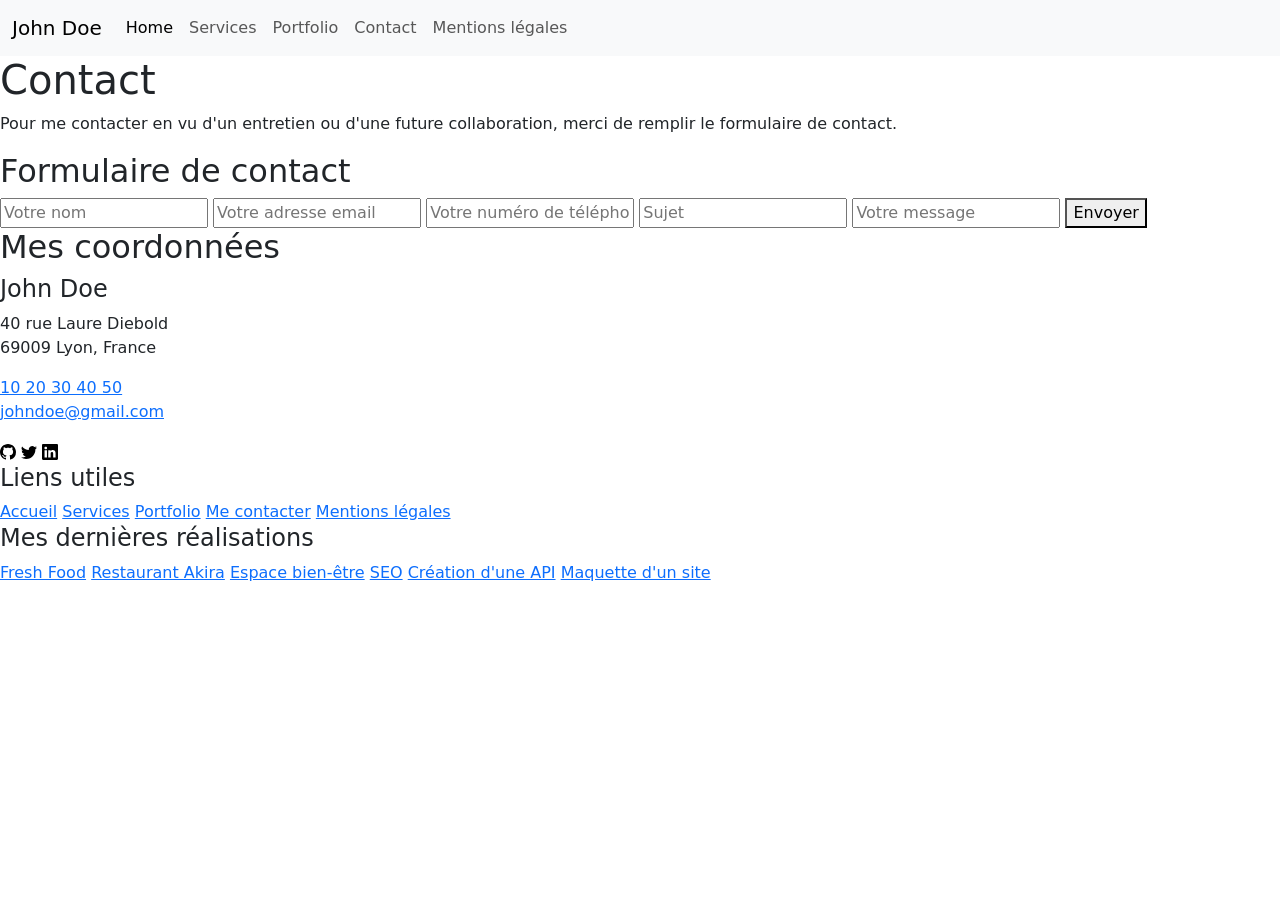
==== src/pages/contact.html @ 67acb846 "Adding form" ====
<!DOCTYPE html>
<html lang="fr">
<head>
    <meta charset="UTF-8">
    <meta name="viewport" content="width=device-width, initial-scale=1.0">
    <title>Document</title>
    <link href="https://cdn.jsdelivr.net/npm/bootstrap@5.2.3/dist/css/bootstrap.min.css" rel="stylesheet" integrity="sha384-rbsA2VBKQhggwzxH7pPCaAqO46MgnOM80zW1RWuH61DGLwZJEdK2Kadq2F9CUG65" crossorigin="anonymous">

</head>
<body>
    <header>
      <nav class="navbar navbar-expand-lg bg-light">
        <div class="container-fluid">
          <a class="navbar-brand" href="../../public/index.html">John Doe</a>
          <button class="navbar-toggler" type="button" data-bs-toggle="collapse" data-bs-target="#navbarSupportedContent" aria-controls="navbarSupportedContent" aria-expanded="false" aria-label="Toggle navigation">
            <span class="navbar-toggler-icon"></span>
          </button>
          <div class="collapse navbar-collapse" id="navbarSupportedContent">
            <ul class="navbar-nav me-auto mb-2 mb-lg-0">
              <li class="nav-item">
                <a class="nav-link active" aria-current="page" href="../../public/index.html">Home</a>
              </li>
              <li class="nav-item">
                <a class="nav-link" href="./services.html">Services</a>
              </li>
              <li class="nav-item">
                <a class="nav-link" href="./portfolio.html">Portfolio</a>
              <li class="nav-item">
                <a class="nav-link" href="./contact.html">Contact</a>
              </li>
              <li class="nav-item">
                <a class="nav-link" href="./mentions_legales.html">Mentions légales</a>
              </li>
            </ul>
          </div>
        </div>
      </nav>
    </header>
    <div>
      <h1>Contact</h1>
      <p>Pour me contacter en vu d'un entretien ou d'une future collaboration, merci de remplir le formulaire de contact.</p>
    </div>
    <section>
      <div>
        <h2>Formulaire de contact</h2>
        <form action="#" method="post">
          <input type="text" name="name" placeholder="Votre nom" required>
          <input type="text" name="mail" placeholder="Votre adresse email" required>
          <input type="text" name="phone" placeholder="Votre numéro de téléphone" required>
          <input type="text" name="subject" placeholder="Sujet" required>
          <input type="textarea" name="message" placeholder="Votre message" required>
          <button type="submit">Envoyer</button>
        </form>
      </div>
      <div>
        <h2>Mes coordonnées</h2>
      </div>
    </section>
    <script src="https://cdn.jsdelivr.net/npm/bootstrap@5.2.3/dist/js/bootstrap.bundle.min.js" integrity="sha384-kenU1KFdBIe4zVF0s0G1M5b4hcpxyD9F7jL+jjXkk+Q2h455rYXK/7HAuoJl+0I4" crossorigin="anonymous"></script>
</body>
<footer>
    <div>
      <h4>John Doe</h4>
      <address>
        <p>40 rue Laure Diebold <br>
        69009 Lyon, France</p>
        <a href="tell:1020304050">10 20 30 40 50</a><br>
        <a href="mailto:johndoe@gmail.com">johndoe@gmail.com</a><br>
    </address>
    <a href=""><img src="../logos/github.svg" alt=""></a>
    <a href=""><img src="../logos/twitter.svg" alt=""></a>
    <a href=""><img src="../logos/linkedin.svg" alt=""></a>
    </div>
    <div>
      <h4>Liens utiles</h4>
      <a href="../../public/index.html">Accueil</a>
      <a href="./services.html">Services</a>
      <a href="./portfolio.html">Portfolio</a>
      <a href="./contact.html">Me contacter</a>
      <a href="./mentions_legales.html">Mentions légales</a>
    </div>
    <div>
      <h4>Mes dernières réalisations</h4>
      <a href="./portfolio.html">Fresh Food</a>
      <a href="./portfolio.html">Restaurant Akira</a>
      <a href="./portfolio.html">Espace bien-être</a>
      <a href="./portfolio.html">SEO</a>
      <a href="./portfolio.html">Création d'une API</a>
      <a href="./portfolio.html">Maquette d'un site</a>
    </div>
  </footer>
</html>
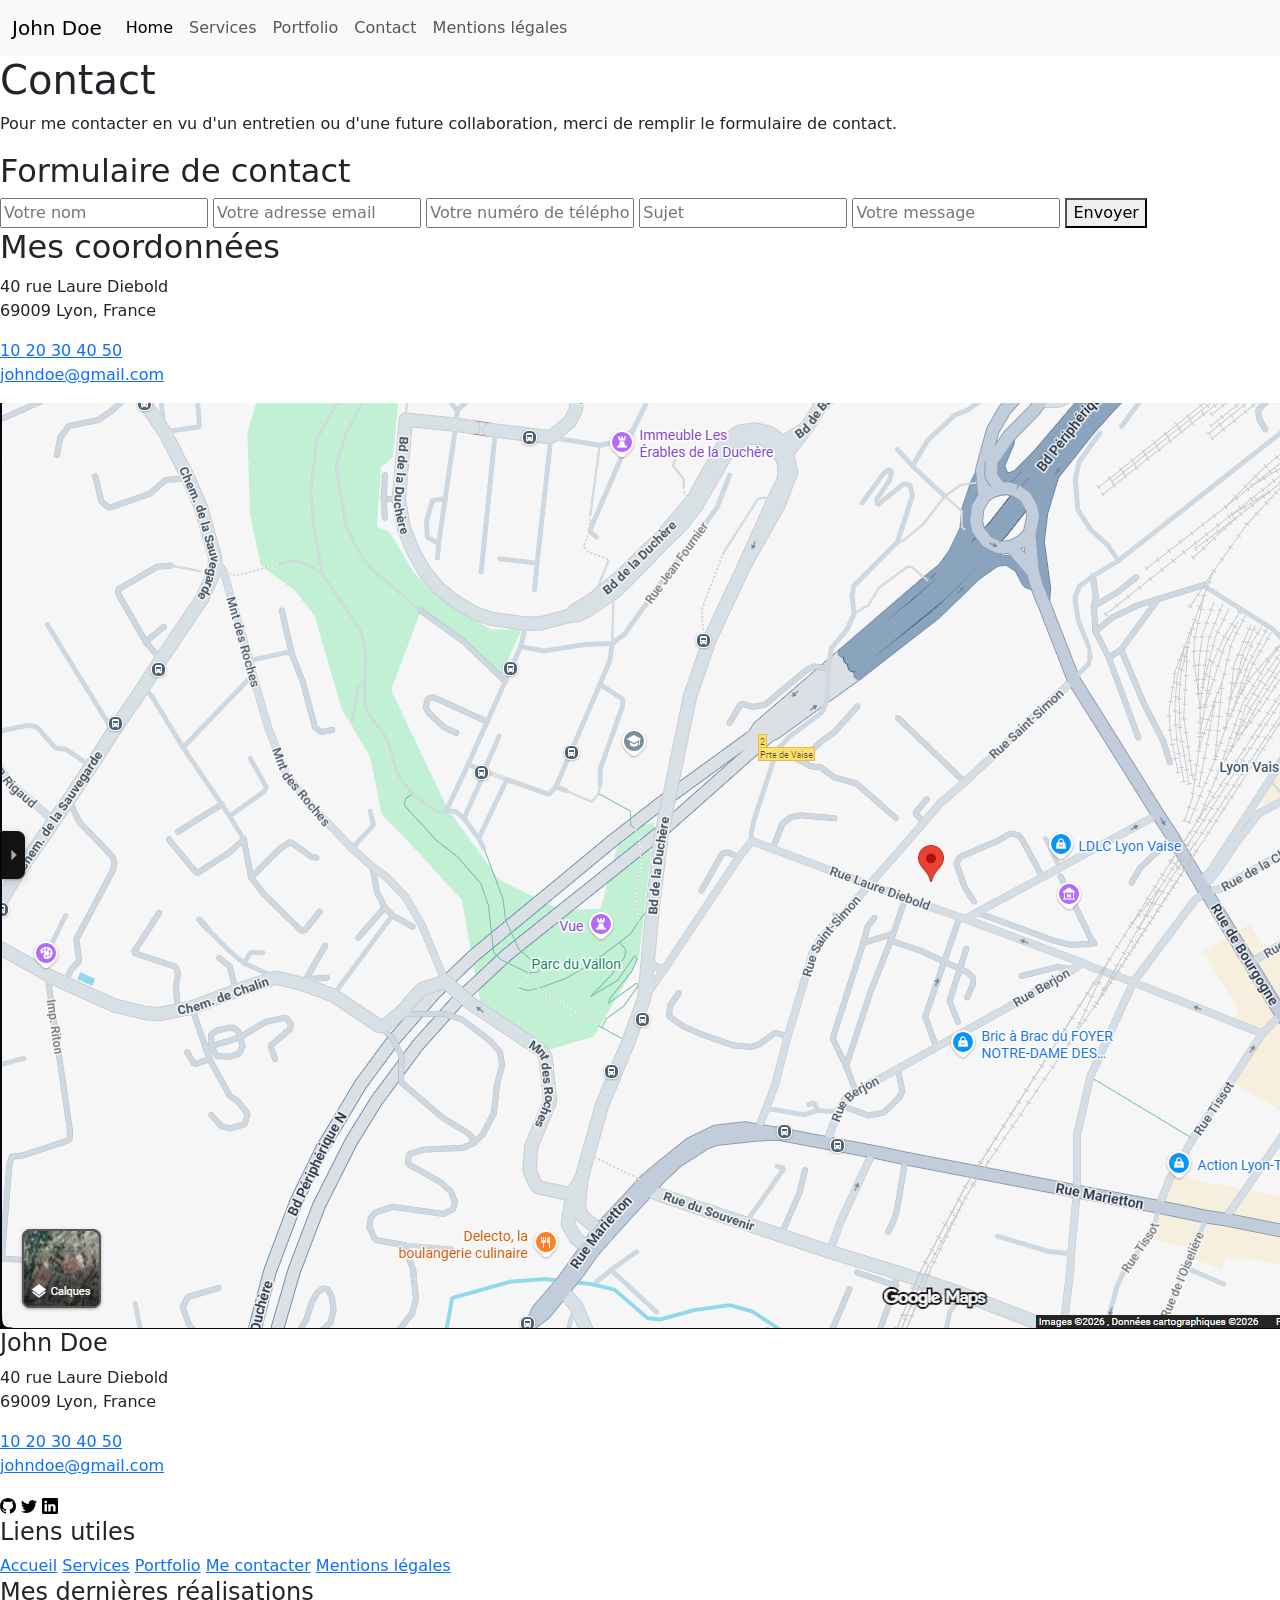
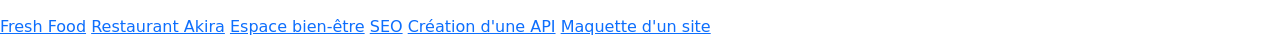
==== commit 209da55c: "adding mes coordonnées" ====
--- a/src/pages/contact.html
+++ b/src/pages/contact.html
@@ -54,6 +54,13 @@
       </div>
       <div>
         <h2>Mes coordonnées</h2>
+        <address>
+        <p>40 rue Laure Diebold <br>
+        69009 Lyon, France</p>
+        <a href="tell:1020304050">10 20 30 40 50</a><br>
+        <a href="mailto:johndoe@gmail.com">johndoe@gmail.com</a><br>
+    </address>
+    <img src="../images/Google_maps.png" alt="Carte google maps">
       </div>
     </section>
     <script src="https://cdn.jsdelivr.net/npm/bootstrap@5.2.3/dist/js/bootstrap.bundle.min.js" integrity="sha384-kenU1KFdBIe4zVF0s0G1M5b4hcpxyD9F7jL+jjXkk+Q2h455rYXK/7HAuoJl+0I4" crossorigin="anonymous"></script>
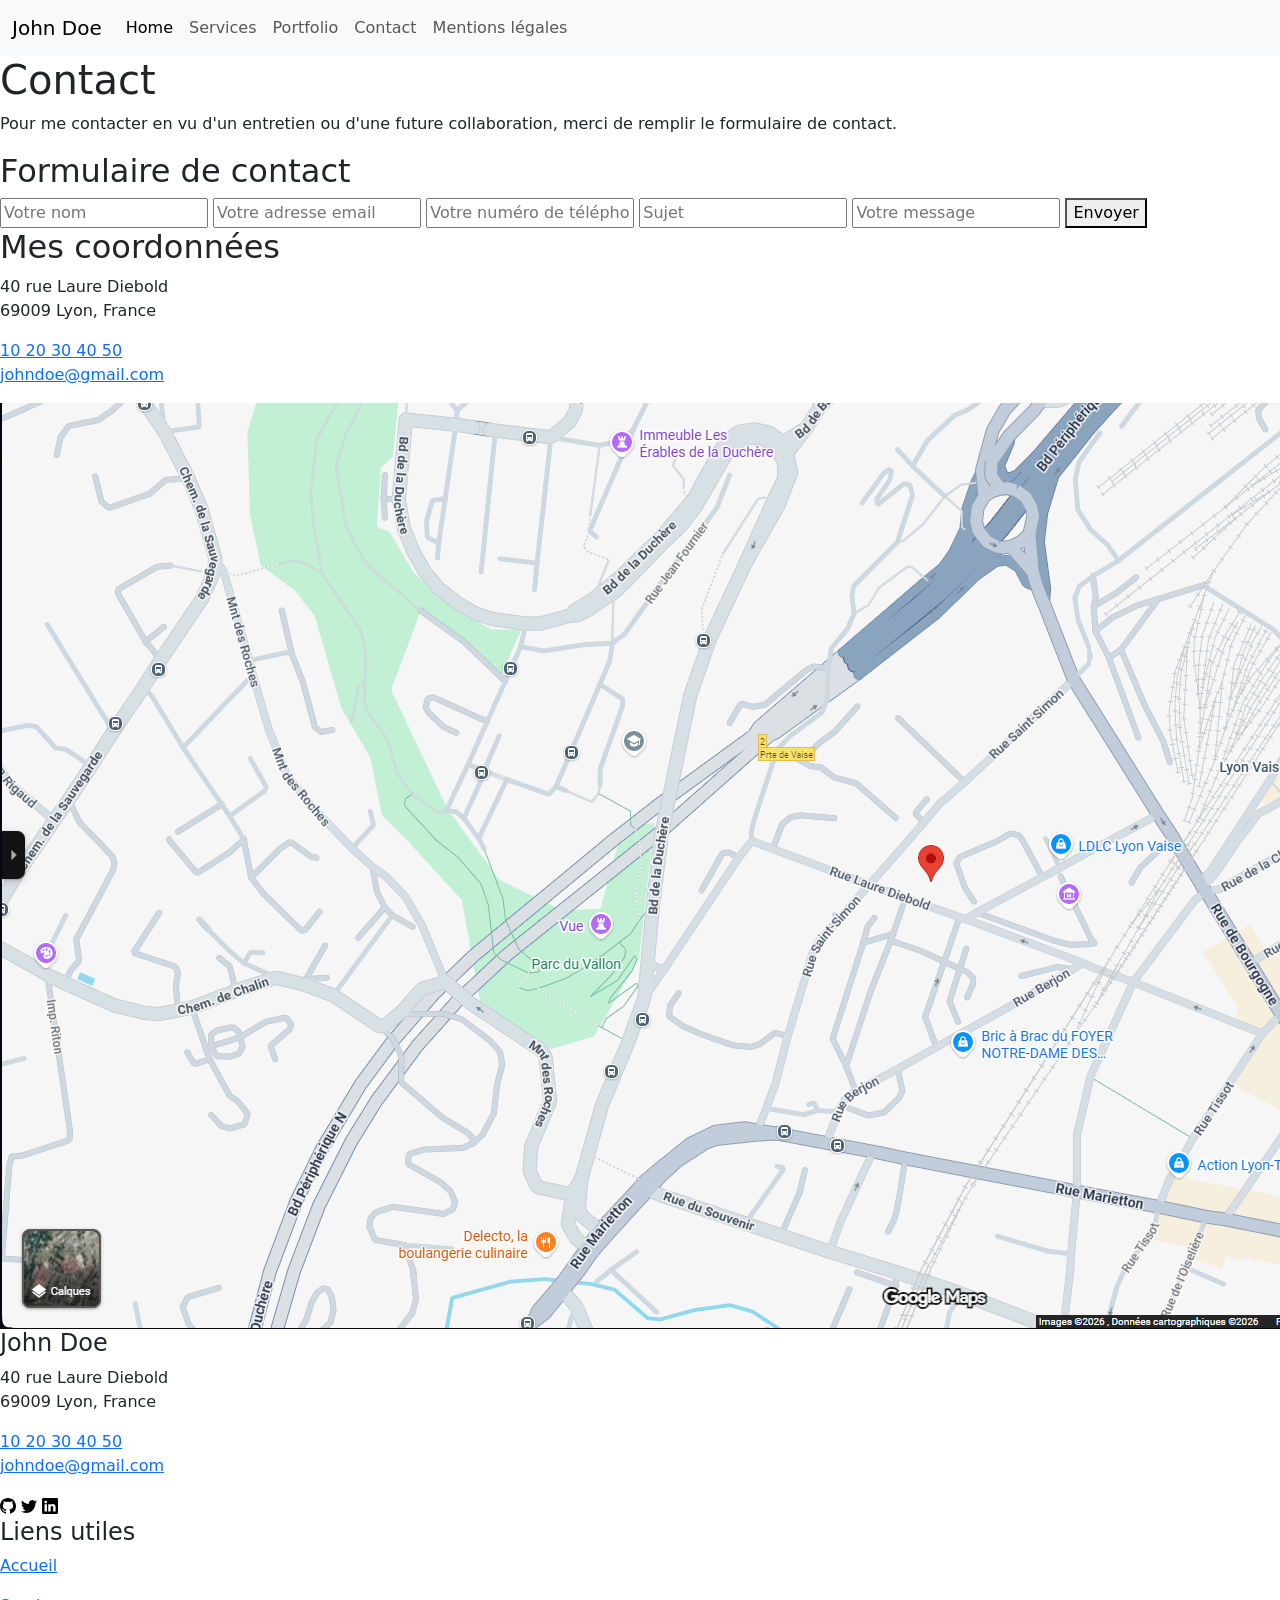
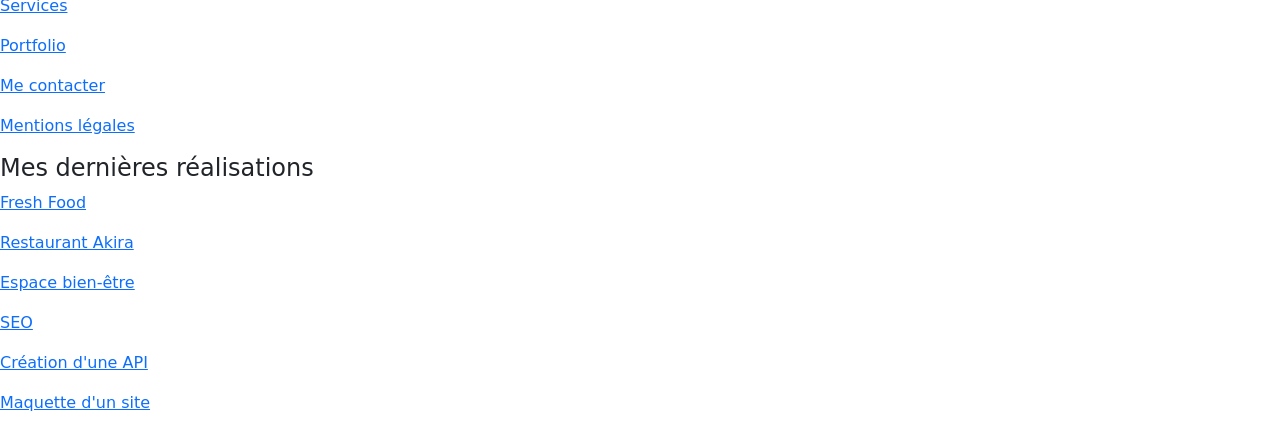
==== commit facf3ffd: "Adding footer css on pages" ====
--- a/src/pages/contact.html
+++ b/src/pages/contact.html
@@ -1,13 +1,13 @@
 <!DOCTYPE html>
 <html lang="fr">
-<head>
+  <head>
     <meta charset="UTF-8">
     <meta name="viewport" content="width=device-width, initial-scale=1.0">
     <title>Document</title>
     <link href="https://cdn.jsdelivr.net/npm/bootstrap@5.2.3/dist/css/bootstrap.min.css" rel="stylesheet" integrity="sha384-rbsA2VBKQhggwzxH7pPCaAqO46MgnOM80zW1RWuH61DGLwZJEdK2Kadq2F9CUG65" crossorigin="anonymous">
-
-</head>
-<body>
+    <link rel="stylesheet" href="../src/assets/style.css">
+  </head>
+  <body>
     <header>
       <nav class="navbar navbar-expand-lg bg-light">
         <div class="container-fluid">
@@ -63,37 +63,37 @@
     <img src="../images/Google_maps.png" alt="Carte google maps">
       </div>
     </section>
+    <footer>
+      <div>
+        <h4>John Doe</h4>
+        <address>
+          <p>40 rue Laure Diebold <br>
+          69009 Lyon, France</p>
+          <a href="tell:1020304050" class="footer_link" target="_blank">10 20 30 40 50</a><br>
+          <a href="mailto:johndoe@gmail.com" class="footer_link" target="_blank">johndoe@gmail.com</a><br>
+        </address>
+        <a href="" target="_blank" class="icon_link"><img src="../logos/github.svg" alt=""></a>
+        <a href="" target="_blank" class="icon_link"><img src="../logos/twitter.svg" alt=""></a>
+        <a href="" target="_blank" class="icon_link"><img src="../logos/linkedin.svg" alt=""></a>
+      </div>
+      <div>
+        <h4>Liens utiles</h4>
+        <p><a href="../../public/index.html" class="footer_link" target="_blank">Accueil</a></p>
+        <p><a href="./services.html" class="footer_link" target="_blank">Services</a></p>
+        <p><a href="./portfolio.html" class="footer_link" target="_blank">Portfolio</a></p>
+        <p><a href="./contact.html" class="footer_link" target="_blank">Me contacter</a></p>
+        <p><a href="./mentions_legales.html" class="footer_link" target="_blank">Mentions légales</a></p>
+      </div>
+      <div>
+        <h4>Mes dernières réalisations</h4>
+        <p><a href="./portfolio.html" class="footer_link" target="_blank">Fresh Food</a></p>
+        <p><a href="./portfolio.html" class="footer_link" target="_blank">Restaurant Akira</a></p>
+        <p><a href="./portfolio.html" class="footer_link" target="_blank">Espace bien-être</a></p>
+        <p><a href="./portfolio.html" class="footer_link" target="_blank">SEO</a></p>
+        <p><a href="./portfolio.html" class="footer_link" target="_blank">Création d'une API</a></p>
+        <p><a href="./portfolio.html" class="footer_link" target="_blank">Maquette d'un site</a></p>
+      </div>
+    </footer>
     <script src="https://cdn.jsdelivr.net/npm/bootstrap@5.2.3/dist/js/bootstrap.bundle.min.js" integrity="sha384-kenU1KFdBIe4zVF0s0G1M5b4hcpxyD9F7jL+jjXkk+Q2h455rYXK/7HAuoJl+0I4" crossorigin="anonymous"></script>
-</body>
-<footer>
-    <div>
-      <h4>John Doe</h4>
-      <address>
-        <p>40 rue Laure Diebold <br>
-        69009 Lyon, France</p>
-        <a href="tell:1020304050">10 20 30 40 50</a><br>
-        <a href="mailto:johndoe@gmail.com">johndoe@gmail.com</a><br>
-    </address>
-    <a href=""><img src="../logos/github.svg" alt=""></a>
-    <a href=""><img src="../logos/twitter.svg" alt=""></a>
-    <a href=""><img src="../logos/linkedin.svg" alt=""></a>
-    </div>
-    <div>
-      <h4>Liens utiles</h4>
-      <a href="../../public/index.html">Accueil</a>
-      <a href="./services.html">Services</a>
-      <a href="./portfolio.html">Portfolio</a>
-      <a href="./contact.html">Me contacter</a>
-      <a href="./mentions_legales.html">Mentions légales</a>
-    </div>
-    <div>
-      <h4>Mes dernières réalisations</h4>
-      <a href="./portfolio.html">Fresh Food</a>
-      <a href="./portfolio.html">Restaurant Akira</a>
-      <a href="./portfolio.html">Espace bien-être</a>
-      <a href="./portfolio.html">SEO</a>
-      <a href="./portfolio.html">Création d'une API</a>
-      <a href="./portfolio.html">Maquette d'un site</a>
-    </div>
-  </footer>
+  </body>
 </html>
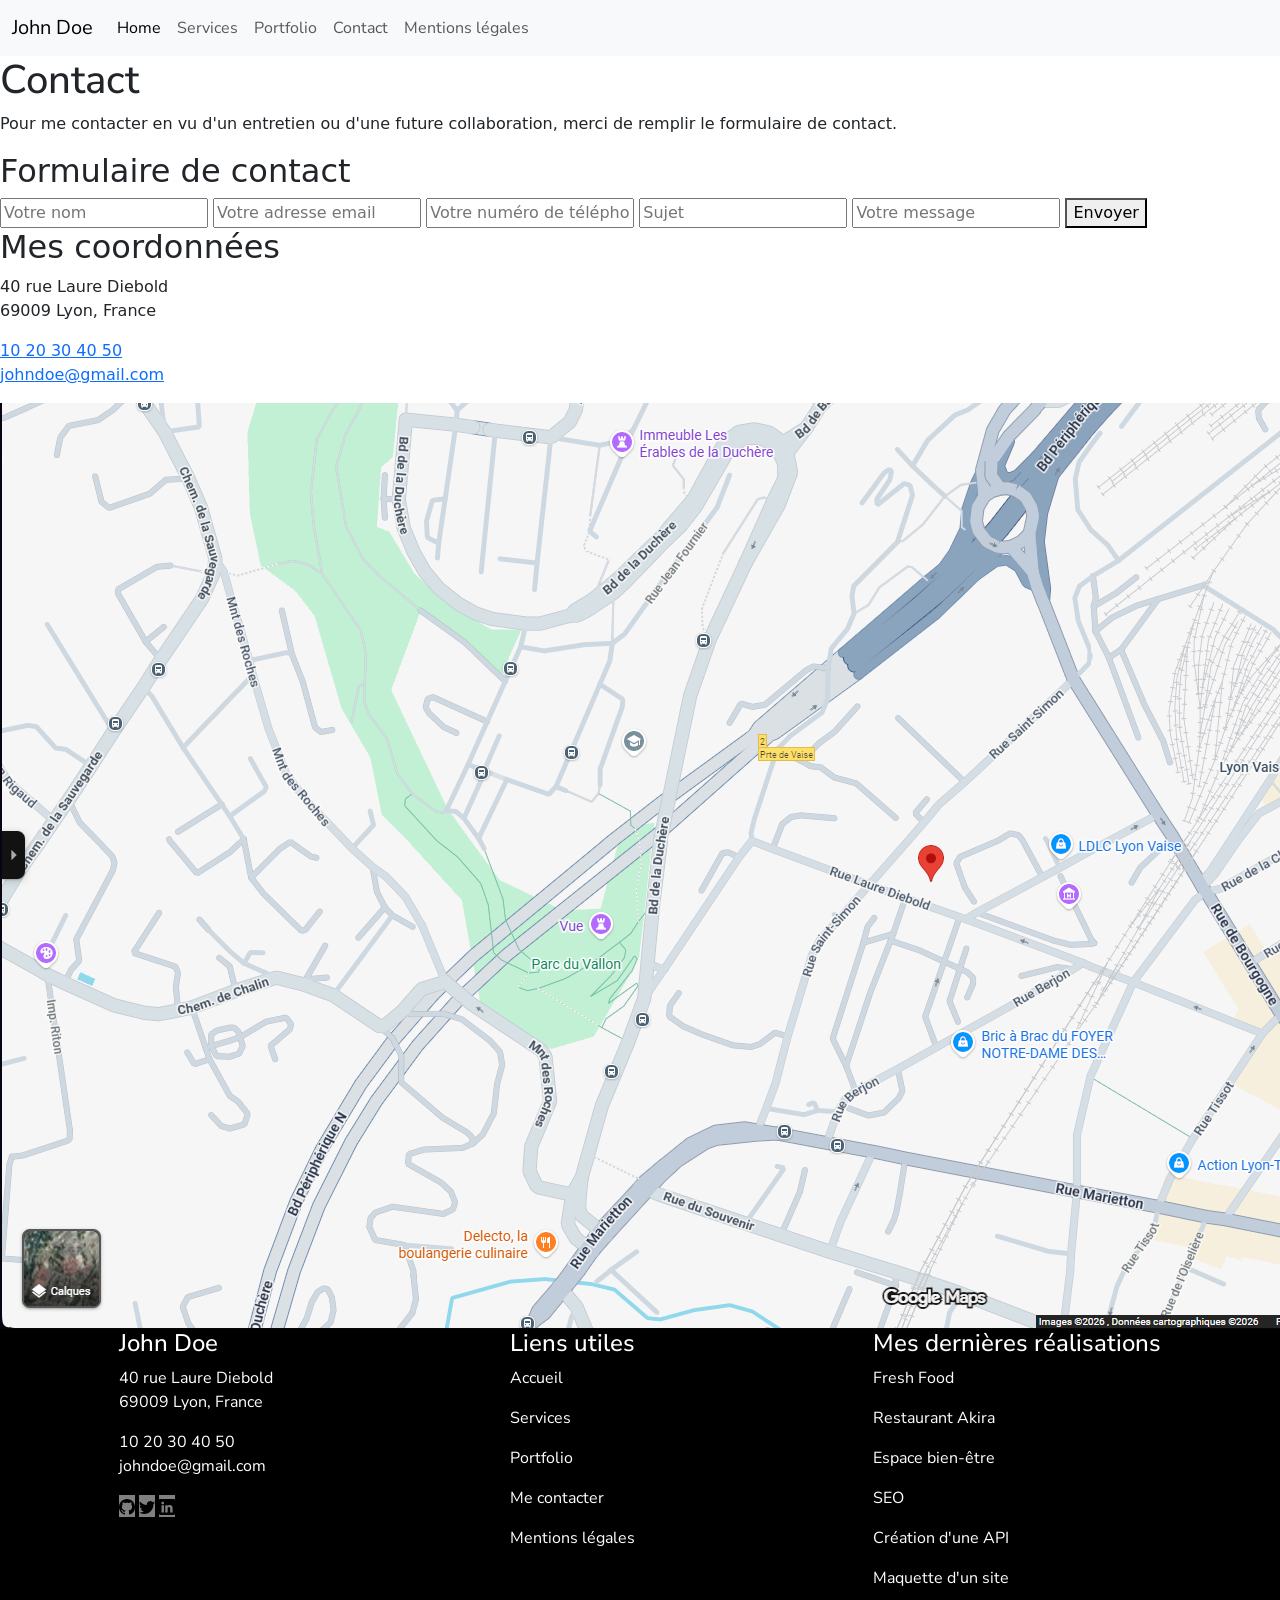
==== commit 178a19fd: "Fixing css links" ====
--- a/src/pages/contact.html
+++ b/src/pages/contact.html
@@ -5,7 +5,7 @@
     <meta name="viewport" content="width=device-width, initial-scale=1.0">
     <title>Document</title>
     <link href="https://cdn.jsdelivr.net/npm/bootstrap@5.2.3/dist/css/bootstrap.min.css" rel="stylesheet" integrity="sha384-rbsA2VBKQhggwzxH7pPCaAqO46MgnOM80zW1RWuH61DGLwZJEdK2Kadq2F9CUG65" crossorigin="anonymous">
-    <link rel="stylesheet" href="../src/assets/style.css">
+    <link rel="stylesheet" href="../assets/style.css">
   </head>
   <body>
     <header>
--- a/src/assets/style.css
+++ b/src/assets/style.css
@@ -0,0 +1,40 @@
+@import url('https://fonts.googleapis.com/css2?family=Nunito+Sans:ital,opsz@0,6..12;1,6..12&display=swap');
+@import url('https://fonts.googleapis.com/css2?family=Nunito+Sans:ital,opsz,wght@0,6..12,600;1,6..12,600&display=swap');
+header {
+    font-family: Nunito Sans; 
+    color: #fff;
+    background-color: black;
+}
+h1{
+    font-family: Nunito Sans;
+}
+nav ul li a:focus{
+    font-weight: bold;
+    text-decoration: underline;
+}
+nav ul li a:hover{
+    text-decoration: underline;
+}
+.nav-link{
+    display: flex;
+    justify-content: right;
+}
+footer{
+    display: flex;
+    flex-direction: row;
+    flex-basis: 30%;
+    justify-content: space-around;
+    background-color: black;
+    font-family: Nunito Sans;
+    color: #fff;
+}
+.footer_link{
+    text-decoration: none;
+    color: #fff;
+}
+.icon_link{
+    background-color: grey;
+}
+.icon_link :hover{
+    background-color: #fff;
+}
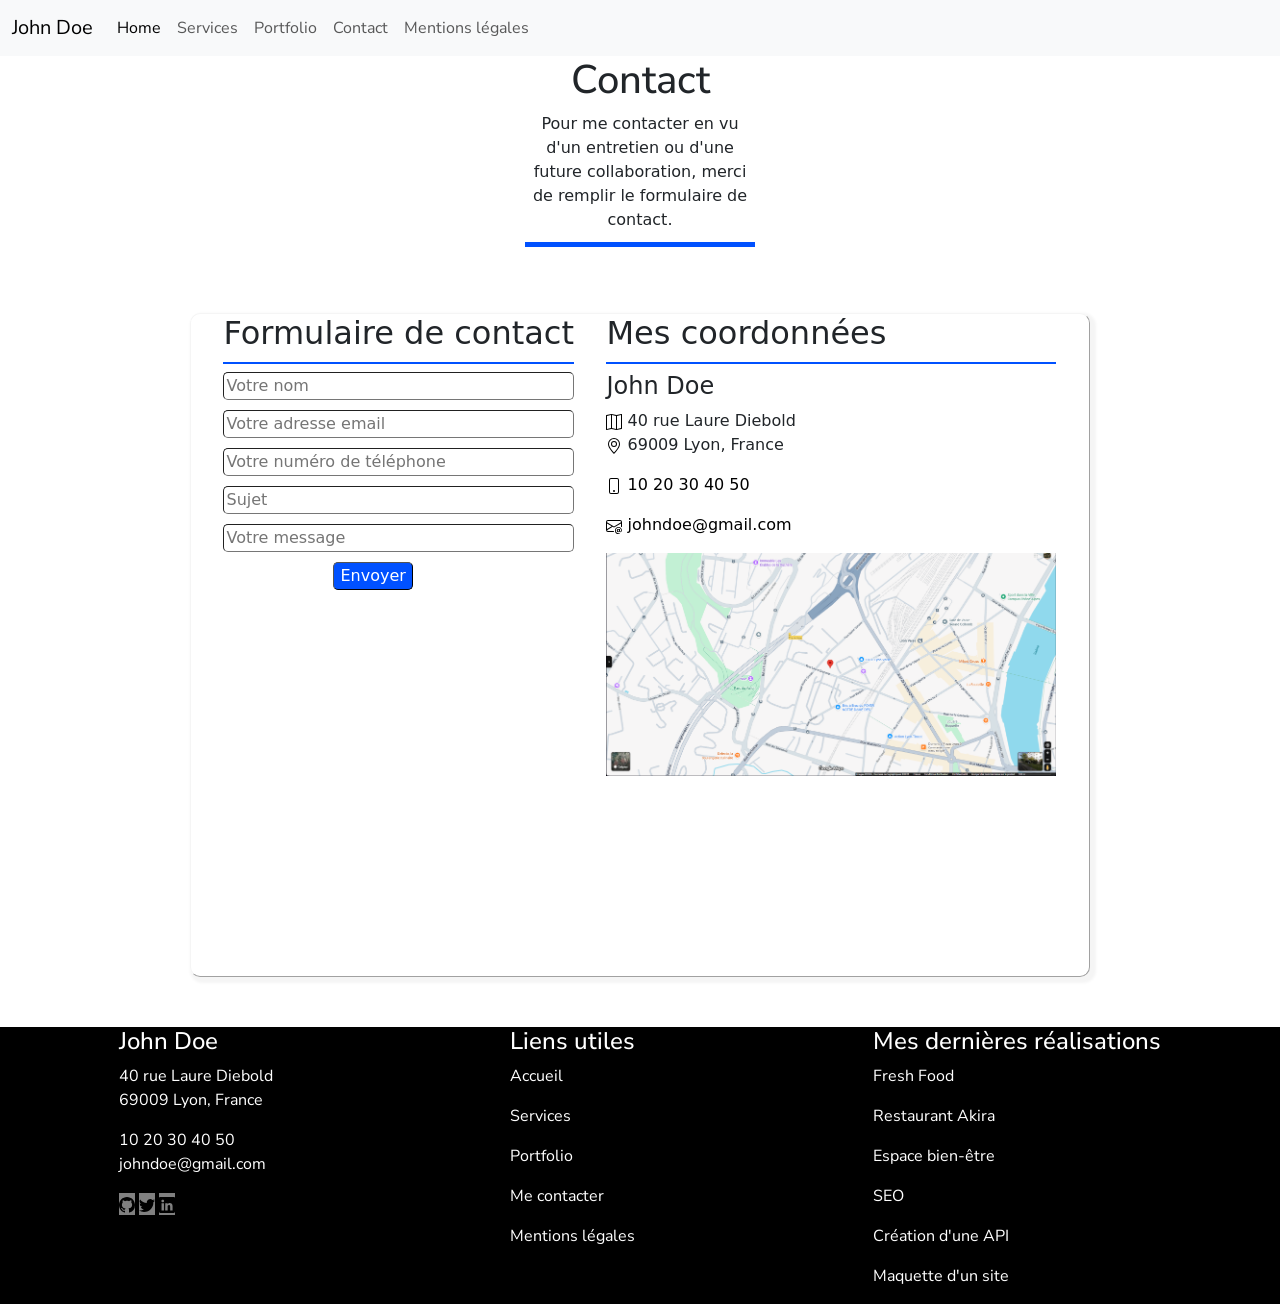
==== commit 5f9cbccf: "Adding Css to contact page" ====
--- a/src/pages/contact.html
+++ b/src/pages/contact.html
@@ -36,11 +36,11 @@
         </div>
       </nav>
     </header>
-    <div>
+    <div class="Contact_title">
       <h1>Contact</h1>
-      <p>Pour me contacter en vu d'un entretien ou d'une future collaboration, merci de remplir le formulaire de contact.</p>
+      <p class="contact_offer">Pour me contacter en vu d'un entretien ou d'une future collaboration, merci de remplir le formulaire de contact.</p>
     </div>
-    <section>
+    <section class="contact_info">
       <div>
         <h2>Formulaire de contact</h2>
         <form action="#" method="post">
@@ -48,19 +48,20 @@
           <input type="text" name="mail" placeholder="Votre adresse email" required>
           <input type="text" name="phone" placeholder="Votre numéro de téléphone" required>
           <input type="text" name="subject" placeholder="Sujet" required>
-          <input type="textarea" name="message" placeholder="Votre message" required>
-          <button type="submit">Envoyer</button>
+          <input type="textarea" name="message" cols="20" rows="15" placeholder="Votre message" required>
+          <button type="submit" class="submit">Envoyer</button>
         </form>
       </div>
       <div>
         <h2>Mes coordonnées</h2>
         <address>
-        <p>40 rue Laure Diebold <br>
-        69009 Lyon, France</p>
-        <a href="tell:1020304050">10 20 30 40 50</a><br>
-        <a href="mailto:johndoe@gmail.com">johndoe@gmail.com</a><br>
+          <h4>John Doe</h4>
+          <p> <img src="../logos/map.svg" alt="map"> 40 rue Laure Diebold <br>
+          <img src="../logos/geo-alt.svg" alt="Localisation"> 69009 Lyon, France</p>
+          <p><img src="../logos/phone.svg" alt="phone"><a href="tell:1020304050" class="contact_link"> 10 20 30 40 50</a></p>
+          <p><img src="../logos/envelope-at.svg" alt="mail"><a href="mailto:johndoe@gmail.com" class="contact_link"> johndoe@gmail.com</a></p>
     </address>
-    <img src="../images/Google_maps.png" alt="Carte google maps">
+    <img src="../images/Google_maps.png" alt="Carte google maps" class="map">
       </div>
     </section>
     <footer>
--- a/src/assets/style.css
+++ b/src/assets/style.css
@@ -7,6 +7,7 @@
 }
 h1{
     font-family: Nunito Sans;
+    font-weight: 600px;
 }
 nav ul li a:focus{
     font-weight: bold;
@@ -19,6 +20,153 @@
     display: flex;
     justify-content: right;
 }
+.info_pic{
+    display: flex;
+    flex-direction: column;
+    justify-content: space-around;
+    align-content:center;
+    background-image: url(../images/hero-bg.jpg);
+    background-position: center;
+    font-family: Nunito Sans; 
+    color: #fff;
+    padding: auto;
+    padding-bottom: 350px;
+    padding-top: 300px;
+    padding-left: 700px;
+    padding-right: 700px;
+}
+.box_info{
+    display: flex;
+    flex-direction: row;
+    max-width: 900px;
+    justify-content: space-evenly;
+    margin: auto;
+    margin-top: 50px;
+    margin-bottom: 50px;
+    border: 1px outset whitesmoke;
+    box-shadow: 3px 3px 3px 3px whitesmoke;
+}
+.pic_john{
+    max-width: 450px;
+}
+.a_propos{
+    max-width: 450px;
+}
+h3{
+    border-bottom: 2px solid #0051FF;
+   padding-bottom: 10px;
+}
+.service_title{
+    display: flex;
+    flex-direction: column;
+    padding-left: 750px;
+    padding-right: 710px;
+
+}
+.service_offer{
+    border-bottom: 5px solid #0051FF;
+    padding-bottom: 10px;
+}
+.services_cards{
+    display: flex;
+    flex-direction: row;
+    justify-content: space-around;
+    padding-bottom: 40px;
+    padding-top: 40px;
+
+}
+.card-body{
+    display: flex;
+    flex-direction: column;
+    justify-content: space-around;
+}
+.service_icon{
+    width: 24px;
+    color: #0051FF;
+    margin: auto;
+}
+.Portfolio_title{
+    display: flex;
+    flex-direction: column;
+    padding-left: 775px;
+    padding-right: 775px;
+
+}
+.Portfolio_offer{
+    border-bottom: 5px solid #0051FF;
+    padding-bottom: 10px;
+}
+.portfolio_cards{
+    display: flex;
+    flex-direction: row;
+    flex-wrap: wrap;
+    justify-content: space-around;
+    margin-left: 400px;
+    margin-right: 400px;
+    padding-top: 20px;
+    padding-bottom: 20px;
+}
+.card :hover{
+    background-color: #efefef;
+}
+.Contact_title{
+    display: flex;
+    flex-direction: column;
+    padding-left: 525px;
+    padding-right: 525px;
+    text-align: center;
+
+}
+.contact_offer{
+    border-bottom: 5px solid #0051FF;
+    padding-bottom: 10px;
+}
+.map{
+    max-width: 450px;
+}
+form{
+    display: flex;
+    flex-direction: column;
+    justify-content: space-between;
+}
+input{
+    margin-bottom: 10px;
+    border-radius: 5px;
+    border-width: 1px;
+}
+.contact_info{
+    display: flex;
+    flex-direction: row;
+    max-width: 900px;
+    justify-content: space-evenly;
+    padding-bottom: 200px;
+    margin: auto;
+    margin-top: 50px;
+    margin-bottom: 50px;
+    border: 1px outset whitesmoke;
+    box-shadow: 3px 3px 3px 3px whitesmoke;
+    border-radius: 10px;
+}
+.submit{
+    background-color: #0051FF;
+    color: #fff;
+    border-radius: 5px;
+    max-width: fit-content;
+    margin-left: 110px;
+    border-width: 1px;
+}
+.submit:hover{
+    background-color: #002794;
+}
+
+h2{
+    border-bottom: 2px solid #0051FF;
+   padding-bottom: 10px;
+}
+.contact_link{
+    text-decoration: none;
+    color: black;
+}
 footer{
     display: flex;
     flex-direction: row;
@@ -27,10 +175,14 @@
     background-color: black;
     font-family: Nunito Sans;
     color: #fff;
+    position:static;
 }
 .footer_link{
     text-decoration: none;
     color: #fff;
+}
+.footer_link :hover{
+    font-weight: bold;
 }
 .icon_link{
     background-color: grey;
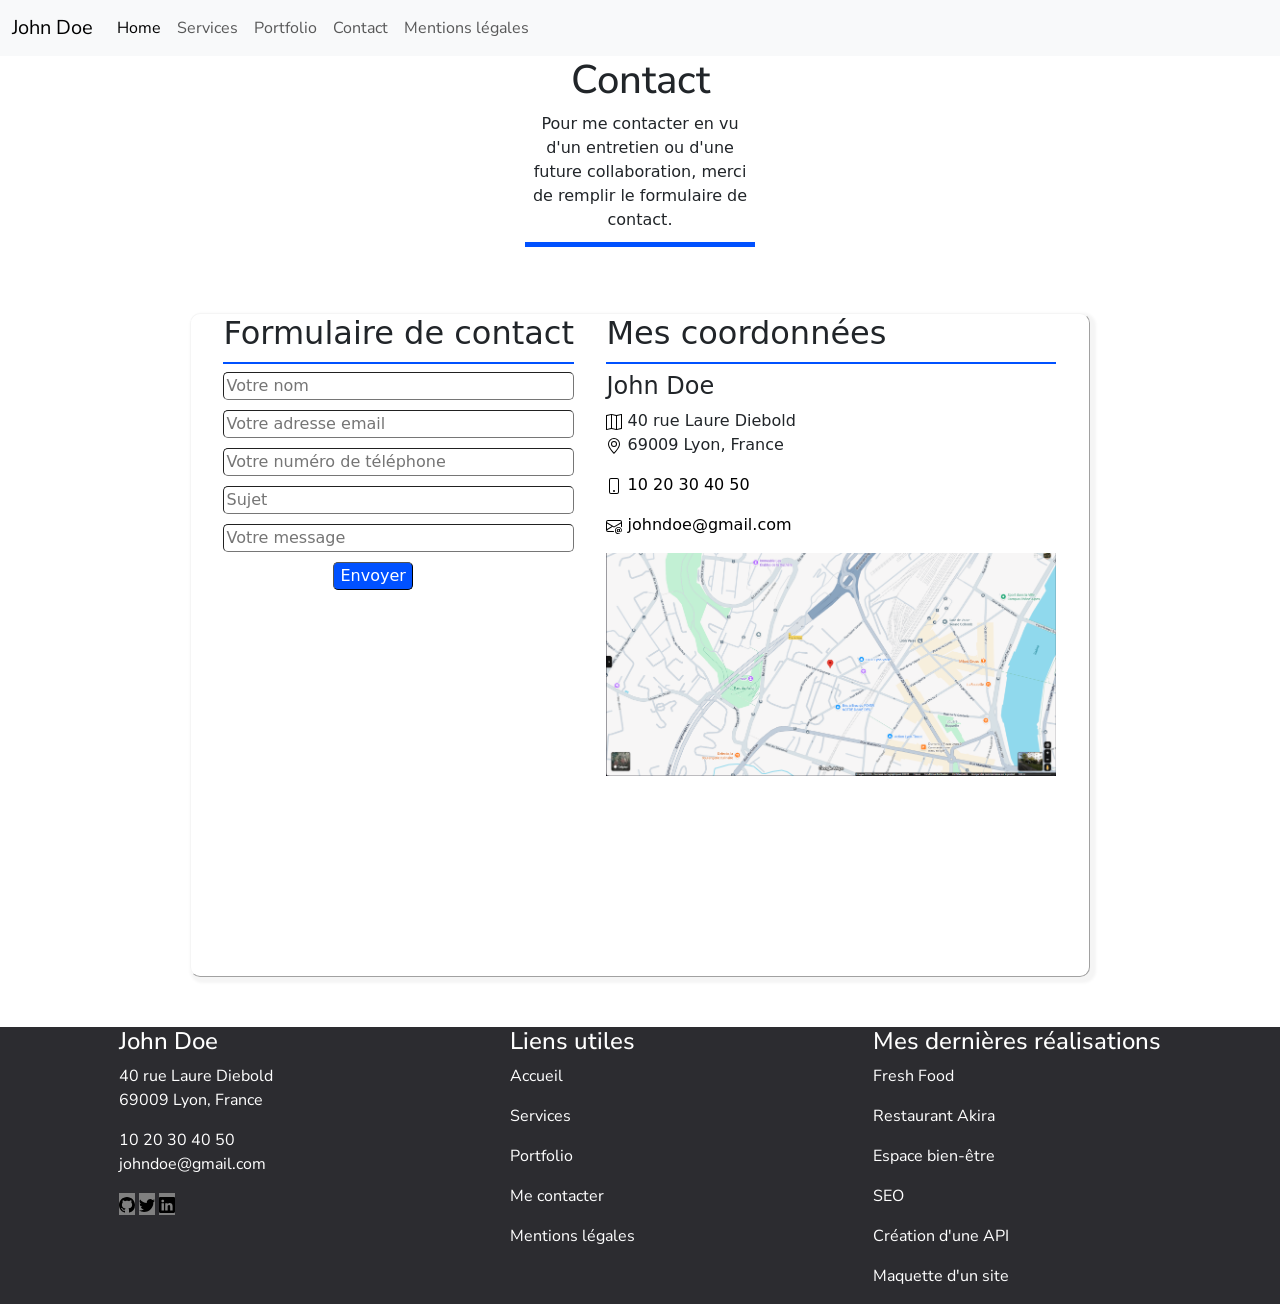
==== commit bd6e5217: "adding css to modal" ====
--- a/src/pages/contact.html
+++ b/src/pages/contact.html
@@ -6,6 +6,7 @@
     <title>Document</title>
     <link href="https://cdn.jsdelivr.net/npm/bootstrap@5.2.3/dist/css/bootstrap.min.css" rel="stylesheet" integrity="sha384-rbsA2VBKQhggwzxH7pPCaAqO46MgnOM80zW1RWuH61DGLwZJEdK2Kadq2F9CUG65" crossorigin="anonymous">
     <link rel="stylesheet" href="../assets/style.css">
+    <link rel="icon" href="../logos/anonym.png">
   </head>
   <body>
     <header>
@@ -42,7 +43,7 @@
     </div>
     <section class="contact_info">
       <div>
-        <h2>Formulaire de contact</h2>
+        <h2 class="h2_ul">Formulaire de contact</h2>
         <form action="#" method="post">
           <input type="text" name="name" placeholder="Votre nom" required>
           <input type="text" name="mail" placeholder="Votre adresse email" required>
@@ -53,7 +54,7 @@
         </form>
       </div>
       <div>
-        <h2>Mes coordonnées</h2>
+        <h2 class="h2_ul">Mes coordonnées</h2>
         <address>
           <h4>John Doe</h4>
           <p> <img src="../logos/map.svg" alt="map"> 40 rue Laure Diebold <br>
--- a/src/assets/style.css
+++ b/src/assets/style.css
@@ -52,7 +52,7 @@
 .a_propos{
     max-width: 450px;
 }
-h3{
+.h3_ul{
     border-bottom: 2px solid #0051FF;
    padding-bottom: 10px;
 }
@@ -159,7 +159,7 @@
     background-color: #002794;
 }
 
-h2{
+.h2_ul{
     border-bottom: 2px solid #0051FF;
    padding-bottom: 10px;
 }
@@ -167,12 +167,37 @@
     text-decoration: none;
     color: black;
 }
+.ml_title{
+    display: flex;
+    flex-direction: column;
+    padding-left: 750px;
+    padding-right: 750px;
+    border-bottom: 2px solid #0051FF;
+}
+.accordion{
+    padding-bottom: 195px;
+    padding-left: 200px;
+    padding-right: 200px;
+}
+.modal-header{
+    background-color: #2C2C30;
+    color: #fff;
+}
+.modal-body{
+    display: flex;
+    flex-direction: column;
+    background-color: #2C2C30;
+    color: #fff;
+}
+.modal-footer{
+    background-color: #2C2C30;
+}
 footer{
     display: flex;
     flex-direction: row;
     flex-basis: 30%;
     justify-content: space-around;
-    background-color: black;
+    background-color: #2C2C30;
     font-family: Nunito Sans;
     color: #fff;
     position:static;
